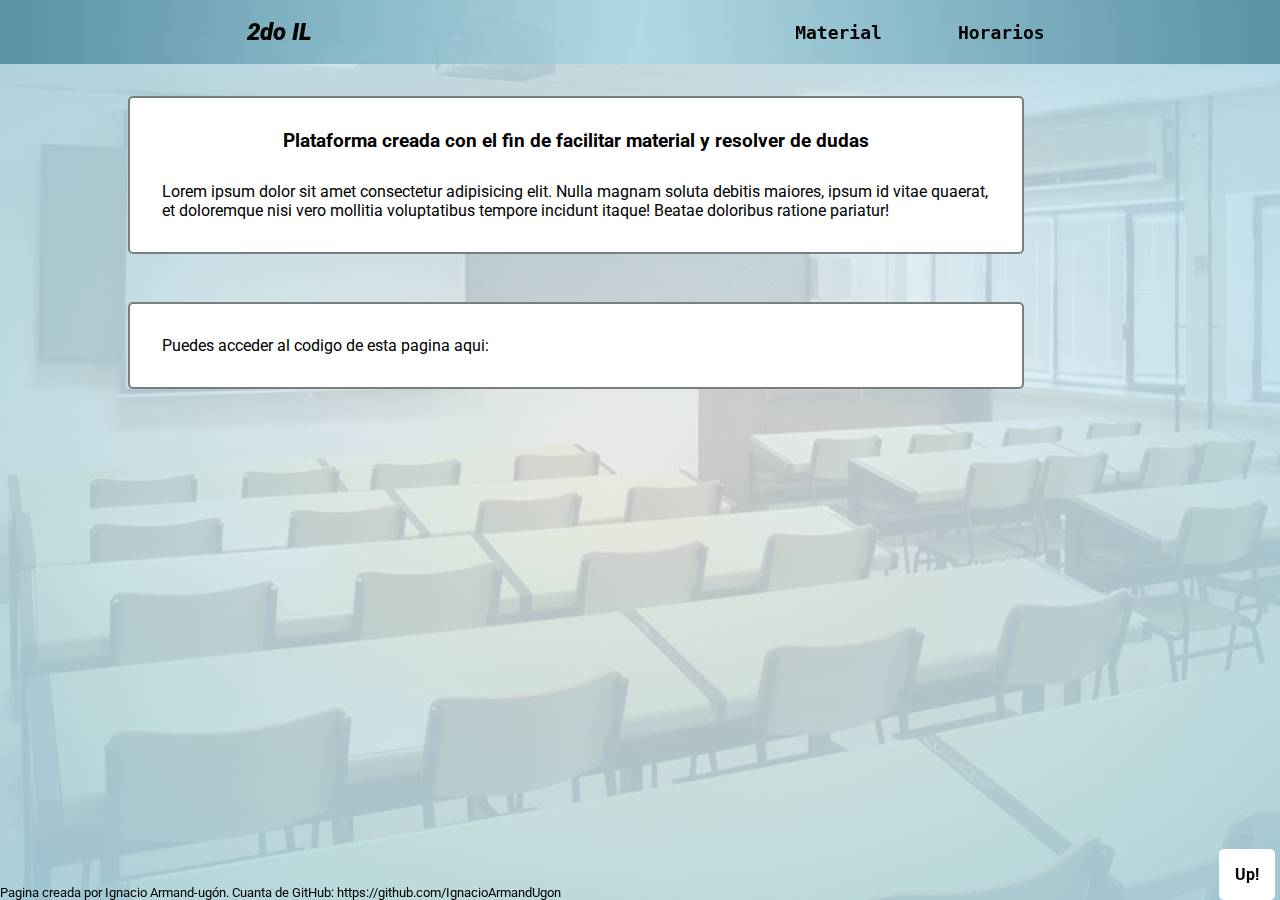
==== index.html @ fbd1947c "Primer commit" ====
<!DOCTYPE html>
<html lang="en">

<head>
    <meta charset="UTF-8">
    <meta http-equiv="X-UA-Compatible" content="IE=edge">
    <meta name="viewport" content="width=device-width, initial-scale=1.0">
    <link rel="stylesheet" href="style.css">
    <link rel="stylesheet" href="https://cdnjs.cloudflare.com/ajax/libs/animate.css/4.1.1/animate.min.css" />
    <link rel="preconnect" href="https://fonts.googleapis.com">
    <link rel="preconnect" href="https://fonts.gstatic.com" crossorigin>
    <link href="https://fonts.googleapis.com/css2?family=Roboto&display=swap" rel="stylesheet">

    <title>2do IL</title>

</head>

<body>
    <header>
        <a id="Logo" class="animate__animated animate__backInLeft" href="index.html"><strong><i>2do IL</i></strong></a>

        <nav>

            <ul>
                <li>
                    <a id="a2" href="Material.html">Material</a>
                </li>
                <li>
                    <a id="a4" href="Horarios.html">Horarios</a>
                </li>
            </ul>

        </nav>

    </header>
    <section style="height: 100vh;">
        <article class="normal top">
            <h3>Plataforma creada con el fin de facilitar material y resolver de dudas</h3>
            <p>Lorem ipsum dolor sit amet consectetur adipisicing elit. Nulla magnam soluta debitis maiores, ipsum id vitae quaerat, et doloremque nisi vero mollitia voluptatibus tempore incidunt itaque! Beatae doloribus ratione pariatur!</p>

        </article>
        <article class="normal">
            <p>Puedes acceder al codigo de esta pagina aqui:</p>
        </article>
    </section>
    <a id="up" href="#article1">Up!</a>
    <footer>Pagina creada por Ignacio Armand-ugón. Cuanta de GitHub: https://github.com/IgnacioArmandUgon </footer>
</body>

</html>
---- style.css ----
* {
    padding: 0;
    margin: 0;
    box-sizing: border-box;
    overflow-x: hidden;
    font-family: 'Roboto', sans-serif;
}

body {
    background-image: url(bgimg.gif);
    background-size: cover;
}

li {
    text-decoration: none;
    display: inline;
    height: 100%;
}

#Logo {
    padding: 100% 2em;
    font-size: 24px;
    cursor: pointer;
}

header a {
    text-decoration: none;
    font-family: monospace;
    font-size: 18px;
    font-weight: bold;
    padding: 0 2em;
    color: black;
    border-radius: 5px;
    transition: all 3 ease 0s;
}

@media (max-width: 580px) {
    header a {
        text-decoration: none;
        font-family: monospace;
        font-size: 18px;
        font-weight: bolder;
        color: black;
        padding: 0 .5em;
        border-radius: 5px;
        transition: all 0.6s ease 0s;
    }
    #Logo {
        padding: 100% 1em;
    }
    footer {
        display: none;
    }
    section .materia {
        width: 90%;
    }
}

header a:hover {
    background-color: rgba(119, 203, 231, 0.24);
}

header {
    position: fixed;
    top: 0;
    display: flex;
    justify-content: space-around;
    background-image: linear-gradient(90deg, rgb(88, 146, 165), rgba(173, 216, 230, 0.719), rgb(88, 146, 165));
    align-items: center;
    height: 4em;
    width: 100vw;
    overflow-y: hidden;
}

section {
    background-image: radial-gradient(rgba(255, 255, 255, 0.75), rgba(173, 216, 230, 0.9));
    height: auto;
    width: 100vw;
}

.top {
    margin-top: 6em;
}

section .normal {
    width: 70%;
    margin-left: 10%;
    margin-right: 10%;
    margin-bottom: 3em;
    padding: 2em;
    border-radius: 5px;
    border: rgb(120, 128, 127) 2px solid;
    height: auto;
    background-color: white;
}

section .materia {
    width: 70%;
    min-height: 100vh;
    margin-left: 10%;
    margin-right: 10%;
    margin-bottom: 3em;
    padding: 2em;
    border-radius: 5px;
    border: rgb(120, 128, 127) 2px solid;
    background-color: white;
}

section article h3,
section article h2 {
    text-align: center;
    padding-bottom: 30px;
}

#horarios {
    width: 75%;
    height: auto;
    display: block;
    margin-left: auto;
    margin-right: auto;
    margin-bottom: 2em;
    cursor: pointer;
    border-radius: 5px;
}

section article div a {
    font-weight: bold;
    text-decoration: none;
    text-align: left;
    display: block;
    color: black;
    padding: 1.5em;
    border-radius: 5px;
    font-size: 20px;
}

div a:hover {
    background: linear-gradient(90deg, rgba(173, 216, 230, 0.501), lightblue);
}

#up {
    display: inline;
    text-decoration: none;
    text-align: center;
    padding: 1em;
    color: black;
    font-weight: bold;
    position: fixed;
    bottom: 0;
    right: 0;
    background-color: white;
    border-radius: 5px;
    z-index: 99;
    right: 5px;
}

.descargar {
    text-decoration: none;
    color: black;
    background-color: rgba(83, 83, 250, 0.576);
    padding: 5px;
    border-radius: 5px;
    margin: 1em;
}

.materia h3 {
    font-size: 30px;
    font-style: italic;
    font-family: 'Special Elite', cursive;
}

.materia p {
    display: inline;
}

embed {
    width: 100%;
    height: 100%;
}

.embed {
    height: 660px;
    overflow: hidden;
}

footer {
    position: fixed;
    bottom: 0;
    font-size: 13px;
}
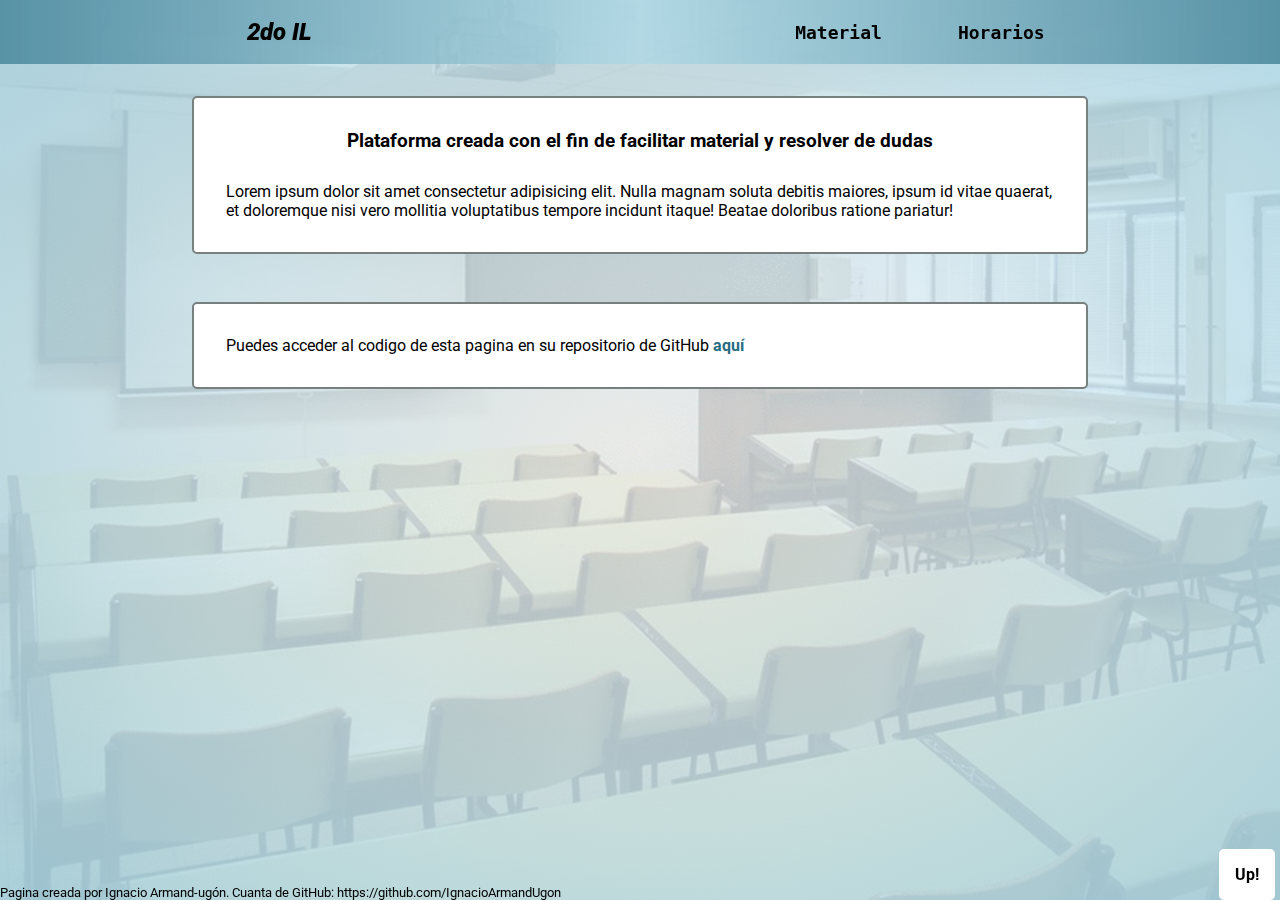
==== commit 6c94976a: "Ajustes menores" ====
--- a/index.html
+++ b/index.html
@@ -40,7 +40,7 @@
 
         </article>
         <article class="normal">
-            <p>Puedes acceder al codigo de esta pagina aqui:</p>
+            <p>Puedes acceder al codigo de esta pagina en su repositorio de GitHub <a target="_blank" class="linklindo" href="https://github.com/IgnacioArmandUgon/Pagina-Utu">aquí</a></p>
         </article>
     </section>
     <a id="up" href="#article1">Up!</a>
--- a/style.css
+++ b/style.css
@@ -84,8 +84,8 @@
 
 section .normal {
     width: 70%;
-    margin-left: 10%;
-    margin-right: 10%;
+    margin-left: 15%;
+    margin-right: 15%;
     margin-bottom: 3em;
     padding: 2em;
     border-radius: 5px;
@@ -97,8 +97,8 @@
 section .materia {
     width: 70%;
     min-height: 100vh;
-    margin-left: 10%;
-    margin-right: 10%;
+    margin-left: 15%;
+    margin-right: 15%;
     margin-bottom: 3em;
     padding: 2em;
     border-radius: 5px;
@@ -187,4 +187,10 @@
     position: fixed;
     bottom: 0;
     font-size: 13px;
+}
+
+.linklindo {
+    color: rgb(39, 108, 131);
+    font-weight: bold;
+    text-decoration: none;
 }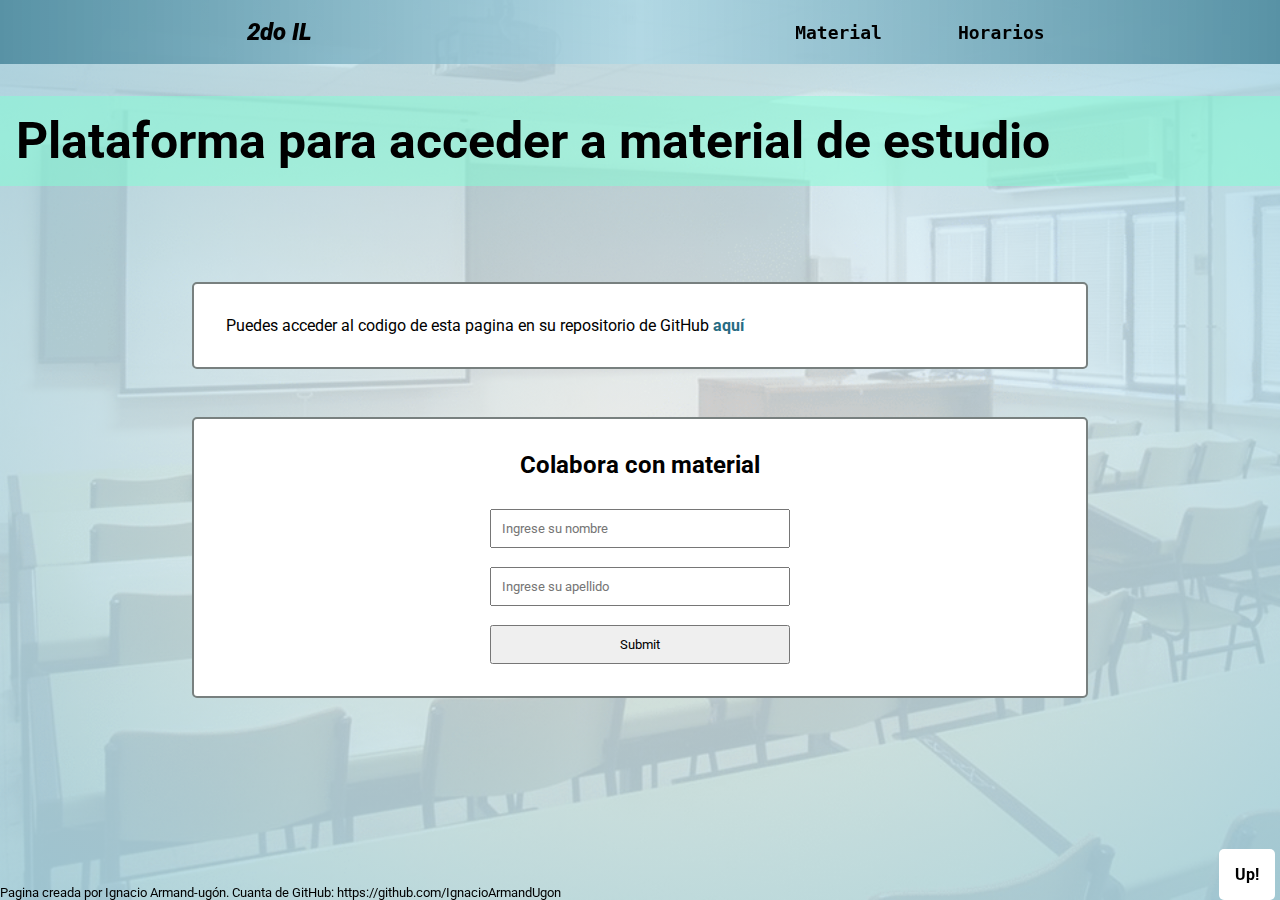
==== commit acc1ac59: "Añadido formulario de envio de material" ====
--- a/index.html
+++ b/index.html
@@ -34,13 +34,20 @@
 
     </header>
     <section style="height: 100vh;">
+        <div class="header top">
+            <h1>Plataforma para acceder a material de estudio</h1>
+        </div>
+
         <article class="normal top">
-            <h3>Plataforma creada con el fin de facilitar material y resolver de dudas</h3>
-            <p>Lorem ipsum dolor sit amet consectetur adipisicing elit. Nulla magnam soluta debitis maiores, ipsum id vitae quaerat, et doloremque nisi vero mollitia voluptatibus tempore incidunt itaque! Beatae doloribus ratione pariatur!</p>
-
+            <p>Puedes acceder al codigo de esta pagina en su repositorio de GitHub <a target="_blank" class="linklindo" href="https://github.com/IgnacioArmandUgon/Pagina-Utu">aquí</a></p>
         </article>
-        <article class="normal">
-            <p>Puedes acceder al codigo de esta pagina en su repositorio de GitHub <a target="_blank" class="linklindo" href="https://github.com/IgnacioArmandUgon/Pagina-Utu">aquí</a></p>
+        <article class="normal formulario">
+            <h2>Colabora con material</h2>
+            <form action="action.php" tarjet="_blank" method="POST">
+                <input type="text" name="name" placeholder="Ingrese su nombre"><br>
+                <input type="text" name="subname" placeholder="Ingrese su apellido"><br>
+                <input type="submit" href="_blank">
+            </form>
         </article>
     </section>
     <a id="up" href="#article1">Up!</a>
--- a/style.css
+++ b/style.css
@@ -6,58 +6,13 @@
     font-family: 'Roboto', sans-serif;
 }
 
+*::selection {
+    background-color: aquamarine;
+}
+
 body {
     background-image: url(bgimg.gif);
     background-size: cover;
-}
-
-li {
-    text-decoration: none;
-    display: inline;
-    height: 100%;
-}
-
-#Logo {
-    padding: 100% 2em;
-    font-size: 24px;
-    cursor: pointer;
-}
-
-header a {
-    text-decoration: none;
-    font-family: monospace;
-    font-size: 18px;
-    font-weight: bold;
-    padding: 0 2em;
-    color: black;
-    border-radius: 5px;
-    transition: all 3 ease 0s;
-}
-
-@media (max-width: 580px) {
-    header a {
-        text-decoration: none;
-        font-family: monospace;
-        font-size: 18px;
-        font-weight: bolder;
-        color: black;
-        padding: 0 .5em;
-        border-radius: 5px;
-        transition: all 0.6s ease 0s;
-    }
-    #Logo {
-        padding: 100% 1em;
-    }
-    footer {
-        display: none;
-    }
-    section .materia {
-        width: 90%;
-    }
-}
-
-header a:hover {
-    background-color: rgba(119, 203, 231, 0.24);
 }
 
 header {
@@ -72,10 +27,48 @@
     overflow-y: hidden;
 }
 
+li {
+    text-decoration: none;
+    display: inline;
+    height: 100%;
+}
+
+#Logo {
+    padding: 100% 2em;
+    font-size: 24px;
+    cursor: pointer;
+}
+
+header a {
+    text-decoration: none;
+    font-family: monospace;
+    font-size: 18px;
+    font-weight: bold;
+    padding: 0 2em;
+    color: black;
+    border-radius: 5px;
+    transition: all 3 ease 0s;
+}
+
+header a:hover {
+    background-color: rgba(119, 203, 231, 0.24);
+}
+
 section {
     background-image: radial-gradient(rgba(255, 255, 255, 0.75), rgba(173, 216, 230, 0.9));
     height: auto;
     width: 100vw;
+}
+
+section h1 {
+    text-align: left;
+    font-size: 50px;
+}
+
+.header {
+    background-color: rgba(127, 255, 212, 0.5);
+    width: auto;
+    padding: 1em;
 }
 
 .top {
@@ -193,4 +186,50 @@
     color: rgb(39, 108, 131);
     font-weight: bold;
     text-decoration: none;
-}+}
+
+form input {
+    padding: 10px;
+    width: 300px;
+    display: block;
+    margin-right: auto;
+    margin-left: auto;
+}
+
+
+/*---En Celulares --*/
+
+@media (max-width: 500px) {
+    header a {
+        text-decoration: none;
+        font-family: monospace;
+        font-size: 18px;
+        font-weight: bolder;
+        color: black;
+        padding: 0 .5em;
+        border-radius: 5px;
+        transition: all 0.6s ease 0s;
+    }
+    #Logo {
+        padding: 100% 1em;
+    }
+    footer {
+        display: none;
+    }
+    section .normal,
+    section .materia {
+        width: 100%;
+        margin-left: 0;
+        margin-right: 0;
+    }
+    form input {
+        padding: 10px;
+        width: 90%;
+        display: block;
+        margin-right: auto;
+        margin-left: auto;
+    }
+}
+
+
+/*---------------------*/